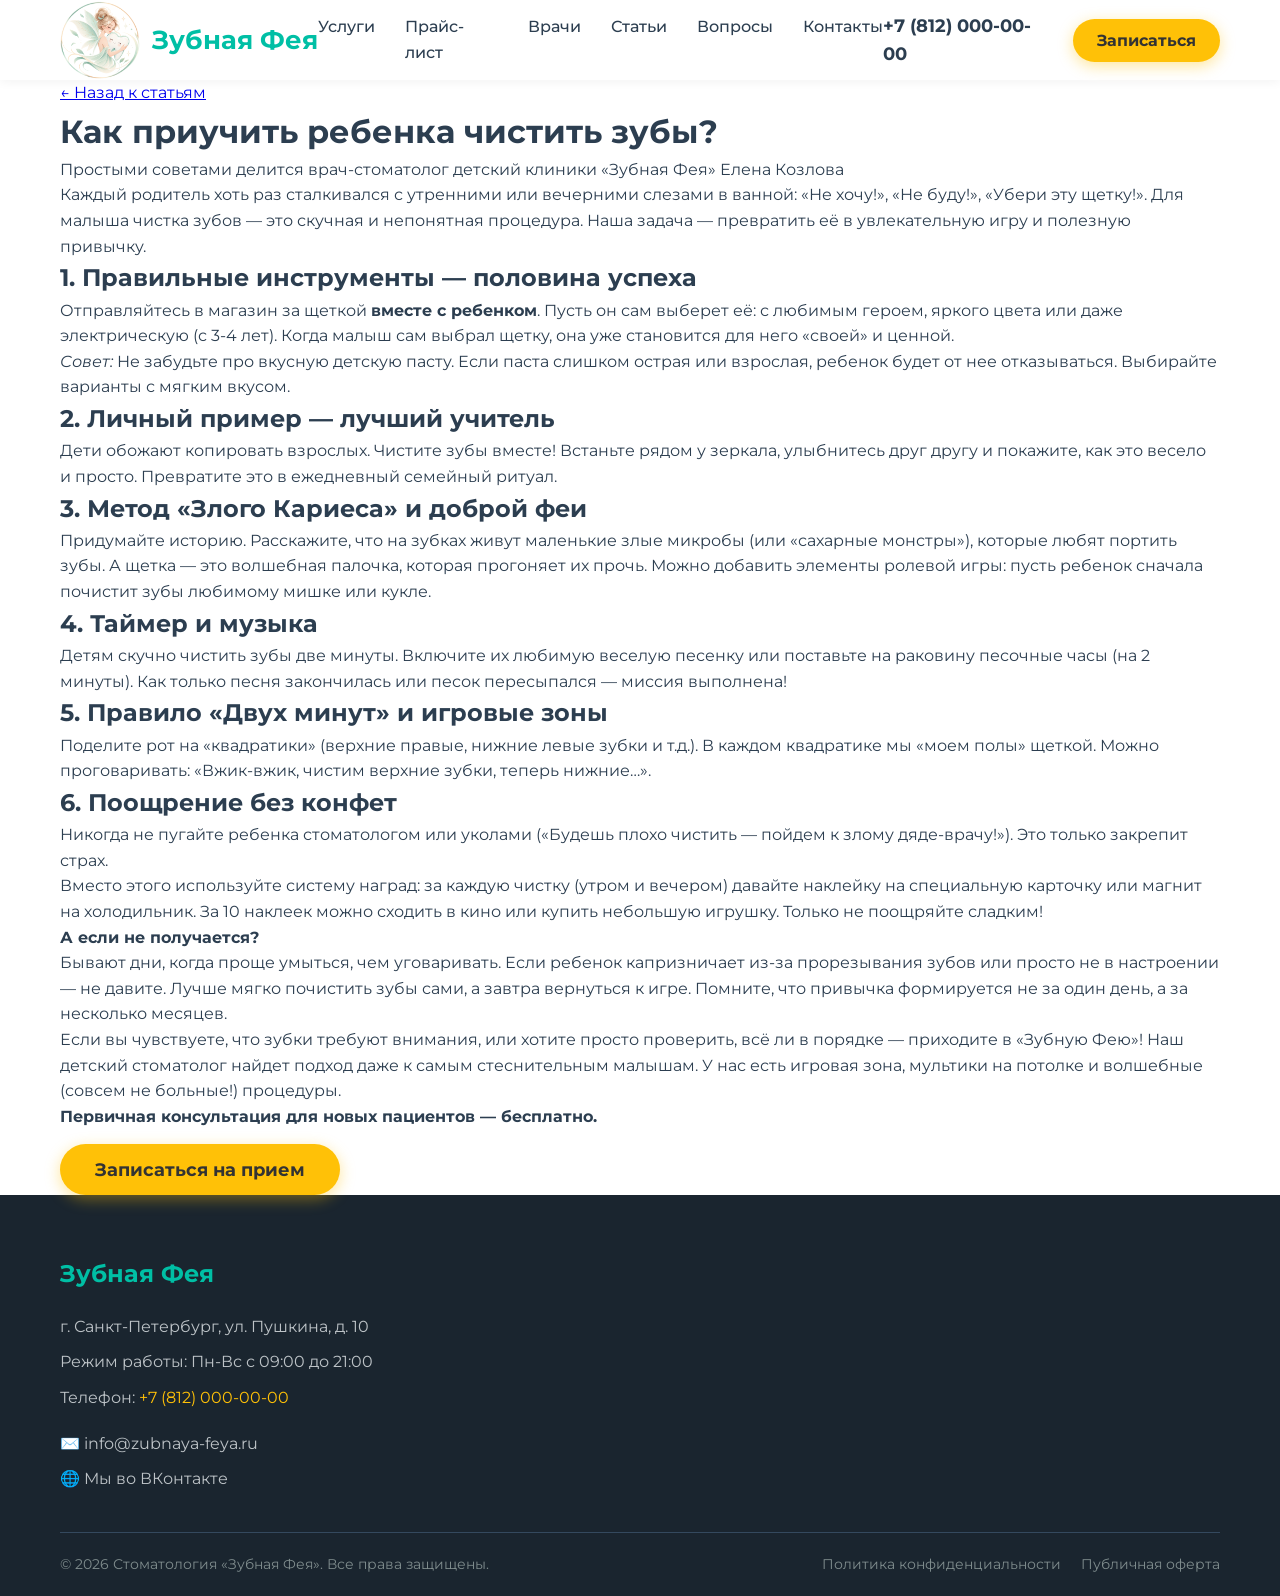
==== article-brush-teeth.html @ b99e87dc "Add files via upload" ====
<!DOCTYPE html>
<html lang="ru">
<head>
    <meta charset="UTF-8">
    <meta name="viewport" content="width=device-width, initial-scale=1.0">
    <meta name="description" content="Простые советы от детского стоматолога клиники «Зубная Фея»: как превратить чистку зубов в игру и привить ребенку полезную привычку.">
    <title>Как приучить ребенка чистить зубы? | Зубная Фея</title>
    
    <link rel="preconnect" href="https://fonts.googleapis.com">
    <link rel="preconnect" href="https://fonts.gstatic.com" crossorigin>
    <link href="https://fonts.googleapis.com/css2?family=Montserrat:wght@400;500;700&display=swap" rel="stylesheet">
    <link rel="stylesheet" href="css/style.css">
</head>
<body>

    <!-- ШАПКА САЙТА -->
    <header class="header">
        <div class="container header__container">
            <a href="index.html" class="logo">
                <img src="img/logo.png" alt="Логотип Зубная Фея" class="logo__img">
                <span class="logo__text">Зубная Фея</span>
            </a>
            <nav class="nav" id="navMenu">
                <ul class="nav__list">
                    <li><a href="index.html#services" class="nav__link">Услуги</a></li>
                    <li><a href="price.html" class="nav__link">Прайс-лист</a></li>
                    <li><a href="index.html#doctors" class="nav__link">Врачи</a></li>
                    <li><a href="index.html#blog" class="nav__link">Статьи</a></li>
                    <li><a href="index.html#faq" class="nav__link">Вопросы</a></li>
                    <li><a href="index.html#contacts" class="nav__link">Контакты</a></li>
                </ul>
            </nav>
            <div class="header__contacts">
                <a href="tel:+78120000000" class="phone">+7 (812) 000-00-00</a>
                <button class="btn btn--primary open-modal">Записаться</button>
            </div>
            <button class="burger" id="burger">
                <span></span><span></span><span></span>
            </button>
        </div>
    </header>

    <!-- ОСНОВНОЙ КОНТЕНТ СТАТЬИ -->
    <main class="article-page">
        <div class="container article-container">
            <div class="article-header">
                <a href="index.html#blog" class="back-link">← Назад к статьям</a>
                <h1 class="article-title">Как приучить ребенка чистить зубы?</h1>
                <p class="article-meta">Простыми советами делится врач-стоматолог детский клиники «Зубная Фея» Елена Козлова</p>
            </div>

            <article class="article-content">
                <p>Каждый родитель хоть раз сталкивался с утренними или вечерними слезами в ванной: «Не хочу!», «Не буду!», «Убери эту щетку!». Для малыша чистка зубов — это скучная и непонятная процедура. Наша задача — превратить её в увлекательную игру и полезную привычку.</p>

                <h2>1. Правильные инструменты — половина успеха</h2>
                <p>Отправляйтесь в магазин за щеткой <strong>вместе с ребенком</strong>. Пусть он сам выберет её: с любимым героем, яркого цвета или даже электрическую (с 3-4 лет). Когда малыш сам выбрал щетку, она уже становится для него «своей» и ценной.</p>
                <p><em>Совет:</em> Не забудьте про вкусную детскую пасту. Если паста слишком острая или взрослая, ребенок будет от нее отказываться. Выбирайте варианты с мягким вкусом.</p>

                <h2>2. Личный пример — лучший учитель</h2>
                <p>Дети обожают копировать взрослых. Чистите зубы вместе! Встаньте рядом у зеркала, улыбнитесь друг другу и покажите, как это весело и просто. Превратите это в ежедневный семейный ритуал.</p>

                <h2>3. Метод «Злого Кариеса» и доброй феи</h2>
                <p>Придумайте историю. Расскажите, что на зубках живут маленькие злые микробы (или «сахарные монстры»), которые любят портить зубы. А щетка — это волшебная палочка, которая прогоняет их прочь. Можно добавить элементы ролевой игры: пусть ребенок сначала почистит зубы любимому мишке или кукле.</p>

                <h2>4. Таймер и музыка</h2>
                <p>Детям скучно чистить зубы две минуты. Включите их любимую веселую песенку или поставьте на раковину песочные часы (на 2 минуты). Как только песня закончилась или песок пересыпался — миссия выполнена!</p>

                <h2>5. Правило «Двух минут» и игровые зоны</h2>
                <p>Поделите рот на «квадратики» (верхние правые, нижние левые зубки и т.д.). В каждом квадратике мы «моем полы» щеткой. Можно проговаривать: «Вжик-вжик, чистим верхние зубки, теперь нижние…».</p>

                <h2>6. Поощрение без конфет</h2>
                <p>Никогда не пугайте ребенка стоматологом или уколами («Будешь плохо чистить — пойдем к злому дяде-врачу!»). Это только закрепит страх.</p>
                <p>Вместо этого используйте систему наград: за каждую чистку (утром и вечером) давайте наклейку на специальную карточку или магнит на холодильник. За 10 наклеек можно сходить в кино или купить небольшую игрушку. Только не поощряйте сладким!</p>

                <blockquote>
                    <strong>А если не получается?</strong><br>
                    Бывают дни, когда проще умыться, чем уговаривать. Если ребенок капризничает из-за прорезывания зубов или просто не в настроении — не давите. Лучше мягко почистить зубы сами, а завтра вернуться к игре. Помните, что привычка формируется не за один день, а за несколько месяцев.
                </blockquote>

                <div class="article-cta">
                    <p>Если вы чувствуете, что зубки требуют внимания, или хотите просто проверить, всё ли в порядке — приходите в «Зубную Фею»! Наш детский стоматолог найдет подход даже к самым стеснительным малышам. У нас есть игровая зона, мультики на потолке и волшебные (совсем не больные!) процедуры.</p>
                    <p><strong>Первичная консультация для новых пациентов — бесплатно.</strong></p>
                    <button class="btn btn--primary btn--large open-modal" style="margin-top: 15px;">Записаться на прием</button>
                </div>
            </article>
        </div>
    </main>

    <!-- ПОДВАЛ САЙТА -->
    <footer class="footer" id="contacts">
        <div class="container footer__container">
            <div class="footer__info">
                <h2>Зубная Фея</h2>
                <p>г. Санкт-Петербург, ул. Пушкина, д. 10</p>
                <p>Режим работы: Пн-Вс с 09:00 до 21:00</p>
                <p>Телефон: <a href="tel:+78120000000">+7 (812) 000-00-00</a></p>
                <div class="footer__socials">
                    <a href="mailto:info@zubnaya-feya.ru">✉️ info@zubnaya-feya.ru</a>
                    <a href="https://vk.com/zubnaya_feya_spb" target="_blank">🌐 Мы во ВКонтакте</a>
                </div>
            </div>
            <div class="footer__bottom">
                <p>&copy; 2026 Стоматология «Зубная Фея». Все права защищены.</p>
                <div class="footer__links">
                    <a href="privacy.html">Политика конфиденциальности</a>
                    <a href="offer.html">Публичная оферта</a>
                </div>
            </div>
        </div>
    </footer>

    <!-- МОДАЛЬНОЕ ОКНО -->
    <div class="modal" id="modal">
        <div class="modal__content">
            <span class="modal__close" id="closeModal">&times;</span>
            <h2 class="modal__title" id="modalTitle">Запись на прием</h2>
            <p class="modal__text">Выберите удобную дату и время для визита.</p>
            <form class="form" id="appointmentForm">
                <input type="text" id="patientName" placeholder="Ваше имя" required class="form__input">
                <input type="tel" id="patientPhone" placeholder="Ваш телефон" required class="form__input">
                <label for="bookingDate" style="font-size: 0.9rem; font-weight: 500; margin-top: 10px;">Выберите дату:</label>
                <input type="date" id="bookingDate" required class="form__input">
                <label style="font-size: 0.9rem; font-weight: 500; margin-top: 10px;">Выберите время:</label>
                <div class="time-slots" id="timeSlots"></div>
                <input type="hidden" id="selectedTime" required>
                <button type="submit" class="btn btn--primary" style="margin-top: 20px;">Отправить заявку</button>
                <p class="form__policy">Нажимая кнопку, вы соглашаетесь с политикой конфиденциальности.</p>
            </form>
        </div>
    </div>

    <script src="js/script.js"></script>
</body>
</html>
---- css/style.css ----
/* =========================================
   БАЗОВЫЕ НАСТРОЙКИ И ПЕРЕМЕННЫЕ
   ========================================= */
* {
    margin: 0;
    padding: 0;
    box-sizing: border-box;
    font-family: 'Montserrat', sans-serif;
}

:root {
    --primary: #00bfa5; /* Бирюзовый */
    --primary-dark: #008e76;
    --accent: #ffc107; /* Желтый */
    --text: #2c3e50;
    --text-light: #666;
    --bg-light: #f4f9f9;
}

body {
    color: var(--text);
    line-height: 1.6;
    background-color: #fff;
}

.container {
    max-width: 1200px;
    margin: 0 auto;
    padding: 0 20px;
}

/* =========================================
   ТИПОГРАФИКА И КНОПКИ
   ========================================= */
.section-title {
    text-align: center;
    font-size: 2.5rem;
    margin-bottom: 40px;
    color: var(--text);
}

.section-title::after {
    content: '';
    display: block;
    width: 60px;
    height: 4px;
    background: var(--accent);
    margin: 15px auto 0;
    border-radius: 2px;
}

.accent {
    color: var(--primary);
}

.btn {
    display: inline-block;
    padding: 12px 24px;
    border: none;
    border-radius: 30px;
    cursor: pointer;
    font-weight: 700;
    text-decoration: none;
    transition: all 0.3s ease;
    font-size: 1rem;
}

.btn--primary {
    background-color: var(--accent);
    color: #333;
    box-shadow: 0 4px 15px rgba(255, 193, 7, 0.4);
}

.btn--primary:hover {
    background-color: #e0a800;
    transform: translateY(-2px);
    box-shadow: 0 6px 20px rgba(255, 193, 7, 0.6);
}

.btn--large {
    padding: 15px 35px;
    font-size: 1.1rem;
}

/* =========================================
   ШАПКА САЙТА
   ========================================= */
.header {
    background-color: #fff;
    box-shadow: 0 2px 10px rgba(0,0,0,0.05);
    position: sticky;
    top: 0;
    z-index: 100;
}

.header__container {
    display: flex;
    justify-content: space-between;
    align-items: center;
    height: 80px;
}

/* Логотип (картинка) */
.logo {
    display: flex;
    align-items: center;
    gap: 12px;
    text-decoration: none;
}
.logo__img {
    width: 80px;
    height: 80px;
    object-fit: contain;
}
.logo__text {
    font-size: 1.6rem;
    font-weight: 700;
    color: var(--primary);
    white-space: nowrap;
}

.nav__list {
    display: flex;
    list-style: none;
    gap: 30px;
}

.nav__link {
    text-decoration: none;
    color: var(--text);
    font-weight: 500;
    transition: color 0.3s;
}

.nav__link:hover {
    color: var(--primary);
}

.header__contacts {
    display: flex;
    align-items: center;
    gap: 20px;
}

.phone {
    text-decoration: none;
    color: var(--text);
    font-weight: 700;
    font-size: 1.1rem;
}

.phone:hover {
    color: var(--primary);
}

.burger {
    display: none;
    background: none;
    border: none;
    cursor: pointer;
    flex-direction: column;
    gap: 5px;
}

.burger span {
    display: block;
    width: 25px;
    height: 3px;
    background-color: var(--primary);
    transition: 0.3s;
}

/* =========================================
   БАННЕР (HERO)
   ========================================= */
.hero {
    background: linear-gradient(135deg, var(--bg-light) 0%, #e0f2f1 100%);
    padding: 80px 0;
}

.hero__container {
    display: flex;
    align-items: center;
    justify-content: space-between;
    gap: 50px;
}

.hero__title {
    font-size: 3.5rem;
    line-height: 1.2;
    margin-bottom: 20px;
    color: #1a252f;
}

.hero__subtitle {
    font-size: 1.2rem;
    margin-bottom: 30px;
    color: var(--text-light);
    max-width: 500px;
}

.hero__notice {
    margin-top: 15px;
    font-size: 0.9rem;
    color: var(--text-light);
}

.hero__image img {
    max-width: 100%;
    border-radius: 30px;
    box-shadow: 0 15px 30px rgba(0, 191, 165, 0.2);
}

/* =========================================
   ПРЕИМУЩЕСТВА
   ========================================= */
.features {
    padding: 80px 0;
    background-color: #fff;
}

.features__grid {
    display: grid;
    grid-template-columns: repeat(auto-fit, minmax(300px, 1fr));
    gap: 30px;
}

.feature-card {
    background: var(--bg-light);
    padding: 40px 30px;
    border-radius: 20px;
    text-align: center;
    transition: transform 0.3s;
    border-bottom: 4px solid var(--primary);
}

.feature-card:hover {
    transform: translateY(-10px);
}

.feature-card__icon {
    font-size: 3rem;
    margin-bottom: 20px;
}

.feature-card h3 {
    margin-bottom: 15px;
    color: var(--primary);
}

/* =========================================
   УСЛУГИ (С КАРТИНКАМИ)
   ========================================= */
.services {
    padding: 80px 0;
    background-color: var(--bg-light);
}

.services__grid {
    display: grid;
    grid-template-columns: repeat(auto-fit, minmax(250px, 1fr));
    gap: 30px;
}

.service-card {
    background: #fff;
    padding: 30px;
    border-radius: 15px;
    box-shadow: 0 5px 20px rgba(0,0,0,0.05);
    display: flex;
    flex-direction: column;
    align-items: flex-start; /* Выравнивание по левому краю */
}

/* Иконки в услугах */
.service-icon-img {
    width: 64px;
    height: 64px;
    object-fit: contain;
    margin-bottom: 20px;
}

.service-card h3 {
    color: var(--primary);
    margin-bottom: 15px;
}

.service-card p {
    flex-grow: 1;
    margin-bottom: 20px;
    color: var(--text-light);
}

.price {
    font-size: 1.3rem;
    font-weight: 700;
    color: var(--text);
    background: var(--accent);
    padding: 5px 15px;
    border-radius: 20px;
}

/* =========================================
   ВРАЧИ (ЖЕСТКАЯ ФИКСАЦИЯ РАЗМЕРОВ)
   ========================================= */
.doctors {
    padding: 80px 0;
}

.doctors__grid {
    display: grid;
    grid-template-columns: repeat(auto-fit, minmax(280px, 1fr));
    gap: 30px;
}

.doctor-card {
    display: flex;
    flex-direction: column;
    align-items: center; /* Центрируем контент */
    height: 100%; /* Карточки одной высоты */
    text-align: center;
    background: #fff;
    padding: 30px 20px; /* Чуть больше отступов для красоты */
    border-radius: 20px;
    box-shadow: 0 5px 20px rgba(0,0,0,0.05);
}

/* Картинка врача (строго 150х150) */
.doctor-card img {
    width: 150px;
    height: 150px;
    object-fit: cover;
    border-radius: 50%;
    margin-bottom: 20px;
    border: 4px solid var(--primary);
    flex-shrink: 0; /* Запрет на сжатие/растягивание */
}

.doctor-card h3 {
    margin-bottom: 10px;
    font-size: 1.2rem;
}

.doctor-card p {
    flex-grow: 1; /* Растягивает описание, выталкивая кнопку вниз */
    color: var(--text-light);
    font-size: 0.9rem;
    margin-bottom: 15px;
}

.doc-link {
    display: inline-block;
    margin-bottom: 15px;
    font-size: 0.85rem;
    color: var(--primary);
    text-decoration: none;
    border-bottom: 1px dashed var(--primary);
    transition: all 0.3s ease;
    padding-bottom: 2px;
}

.doc-link:hover {
    color: var(--primary-dark);
    border-bottom-style: solid;
}

.btn-book {
    margin-top: auto; /* Прижимает кнопку к полу карточки */
    width: 100%;
    padding: 10px;
    font-size: 0.9rem;
}

/* =========================================
   СТАТЬИ (БЛОГ)
   ========================================= */
.blog {
    padding: 80px 0;
    background-color: #fff;
}
.blog__grid {
    display: grid;
    grid-template-columns: repeat(auto-fit, minmax(300px, 1fr));
    gap: 30px;
}
.blog-card {
    background: var(--bg-light);
    border-radius: 15px;
    overflow: hidden;
    box-shadow: 0 5px 20px rgba(0,0,0,0.05);
    transition: transform 0.3s;
}
.blog-card:hover {
    transform: translateY(-5px);
}
.blog-card img {
    width: 100%;
    height: 200px;
    object-fit: cover;
}
.blog-card__content {
    padding: 25px;
}
.blog-card__content h3 {
    color: var(--text);
    margin-bottom: 10px;
    font-size: 1.2rem;
}
.blog-card__content p {
    color: var(--text-light);
    font-size: 0.9rem;
    margin-bottom: 15px;
}
.read-more {
    color: var(--primary);
    text-decoration: none;
    font-weight: 700;
    font-size: 0.9rem;
}

/* =========================================
   FAQ (АККОРДЕОН)
   ========================================= */
.faq {
    padding: 80px 0;
    background-color: var(--bg-light);
}
.faq__list {
    max-width: 800px;
    margin: 0 auto;
}
.faq-item {
    background: #fff;
    margin-bottom: 15px;
    border-radius: 10px;
    box-shadow: 0 2px 10px rgba(0,0,0,0.05);
}
.faq-item summary {
    padding: 20px;
    font-weight: 700;
    cursor: pointer;
    list-style: none;
    position: relative;
    color: var(--text);
    transition: color 0.3s;
}
.faq-item summary::-webkit-details-marker { display: none; }
.faq-item summary::after {
    content: '+';
    position: absolute;
    right: 20px;
    font-size: 1.5rem;
    color: var(--primary);
    transition: transform 0.3s;
}
.faq-item[open] summary::after {
    content: '−';
    transform: rotate(180deg);
}
.faq-item[open] summary {
    color: var(--primary);
    border-bottom: 1px solid #eee;
}
.faq-item p {
    padding: 20px;
    color: var(--text-light);
    font-size: 0.95rem;
}

/* =========================================
   ПОДВАЛ (FOOTER)
   ========================================= */
.footer {
    background-color: #1a252f;
    color: #fff;
    padding: 60px 0 20px;
}
.footer__container {
    display: flex;
    flex-direction: column;
    gap: 40px;
}
.footer__info h2 {
    color: var(--primary);
    margin-bottom: 20px;
}
.footer__info p {
    margin-bottom: 10px;
    color: #bdc3c7;
}
.footer__info a {
    color: var(--accent);
    text-decoration: none;
}
.footer__socials {
    display: flex;
    flex-direction: column;
    gap: 10px;
    margin-top: 20px;
}
.footer__socials a {
    color: #bdc3c7;
    text-decoration: none;
    transition: color 0.3s;
}
.footer__socials a:hover { color: var(--primary); }

.footer__bottom {
    border-top: 1px solid #34495e;
    padding-top: 20px;
    display: flex;
    justify-content: space-between;
    color: #7f8c8d;
    font-size: 0.9rem;
}
.footer__links { display: flex; gap: 20px; }
.footer__links a { color: #7f8c8d; text-decoration: none; }
.footer__links a:hover { color: var(--primary); }

/* =========================================
   МОДАЛЬНОЕ ОКНО И ВЫБОР ВРЕМЕНИ
   ========================================= */
.modal {
    display: none;
    position: fixed;
    top: 0; left: 0; width: 100%; height: 100%;
    background: rgba(0,0,0,0.6);
    z-index: 1000;
    align-items: center;
    justify-content: center;
    backdrop-filter: blur(5px);
}
.modal.active { display: flex; }
.modal__content {
    background: #fff;
    padding: 40px;
    border-radius: 20px;
    max-width: 450px;
    width: 90%;
    position: relative;
    animation: slideUp 0.3s ease;
    max-height: 90vh;
    overflow-y: auto; /* Если контента много, будет скролл */
}
@keyframes slideUp {
    from { transform: translateY(50px); opacity: 0; }
    to { transform: translateY(0); opacity: 1; }
}
.modal__close {
    position: absolute;
    top: 15px; right: 20px;
    font-size: 1.8rem;
    cursor: pointer;
    color: #999;
}
.modal__title { margin-bottom: 10px; color: var(--primary); }
.modal__text { margin-bottom: 25px; color: var(--text-light); font-size: 0.95rem; }
.form { display: flex; flex-direction: column; gap: 15px; }
.form__input {
    padding: 15px;
    border: 2px solid #eee;
    border-radius: 10px;
    font-size: 1rem;
    font-family: inherit;
}
.form__input:focus { outline: none; border-color: var(--primary); }

/* Сетка времени */
.time-slots {
    display: flex;
    flex-wrap: wrap;
    gap: 10px;
    margin-bottom: 10px;
    margin-top: 5px;
}
.time-slot-btn {
    padding: 10px 15px;
    border: 2px solid #e0e0e0;
    background-color: #fff;
    border-radius: 10px;
    cursor: pointer;
    font-size: 0.9rem;
    font-family: inherit;
    font-weight: 500;
    color: var(--text);
    transition: all 0.2s ease;
}
.time-slot-btn:hover {
    border-color: var(--primary);
    color: var(--primary);
    background-color: var(--bg-light);
}
.time-slot-btn.selected {
    background-color: var(--primary) !important;
    color: #fff !important;
    border-color: var(--primary) !important;
    box-shadow: 0 4px 10px rgba(0, 191, 165, 0.3);
}
.form__policy { font-size: 0.75rem; color: #999; text-align: center; margin-top: 10px; }

/* =========================================
   АДАПТИВНОСТЬ (МОБИЛЬНЫЕ)
   ========================================= */
@media (max-width: 900px) {
    .hero__title { font-size: 2.5rem; }
    .hero__container { flex-direction: column; text-align: center; }
    .hero__subtitle { margin: 0 auto 30px; }
    
    .nav {
        display: none;
        position: absolute;
        top: 80px; left: 0; width: 100%;
        background: #fff;
        padding: 20px;
        box-shadow: 0 10px 10px rgba(0,0,0,0.1);
    }
    .nav.active { display: block; }
    .nav__list { flex-direction: column; align-items: center; gap: 15px; }
    .header__contacts { display: none; }
    .burger { display: flex; }
    
    .footer__bottom { flex-direction: column; gap: 10px; text-align: center; }
}
/* Стили для прайс-листа */
.price-table {
    width: 100%;
    border-collapse: collapse;
    margin: 20px 0;
    font-size: 1rem;
    background: #fff;
    box-shadow: 0 4px 15px rgba(0,0,0,0.05);
    border-radius: 10px;
    overflow: hidden;
}
.price-table th, .price-table td {
    padding: 15px 20px;
    text-align: left;
    border-bottom: 1px solid #e0e0e0;
}
.price-table th {
    background-color: #00bfa5;
    color: white;
    font-weight: 700;
    text-transform: uppercase;
    letter-spacing: 0.5px;
}
.price-table td:last-child {
    font-weight: 700;
    color: #ffc107; /* Желтый акцент для цены */
    text-align: right;
    white-space: nowrap;
}
.price-table td:first-child {
    color: #888;
    width: 80px;
}
.category-row td {
    background-color: #f4f9f9;
    color: #00bfa5;
    font-weight: 700;
    font-size: 1.1rem;
}
.price-table tbody tr:hover {
    background-color: #fafafa;
}

/* Адаптивность для таблицы на мобильных */
@media (max-width: 768px) {
    .price-table th, .price-table td {
        padding: 10px;
        font-size: 0.9rem;
    }
}
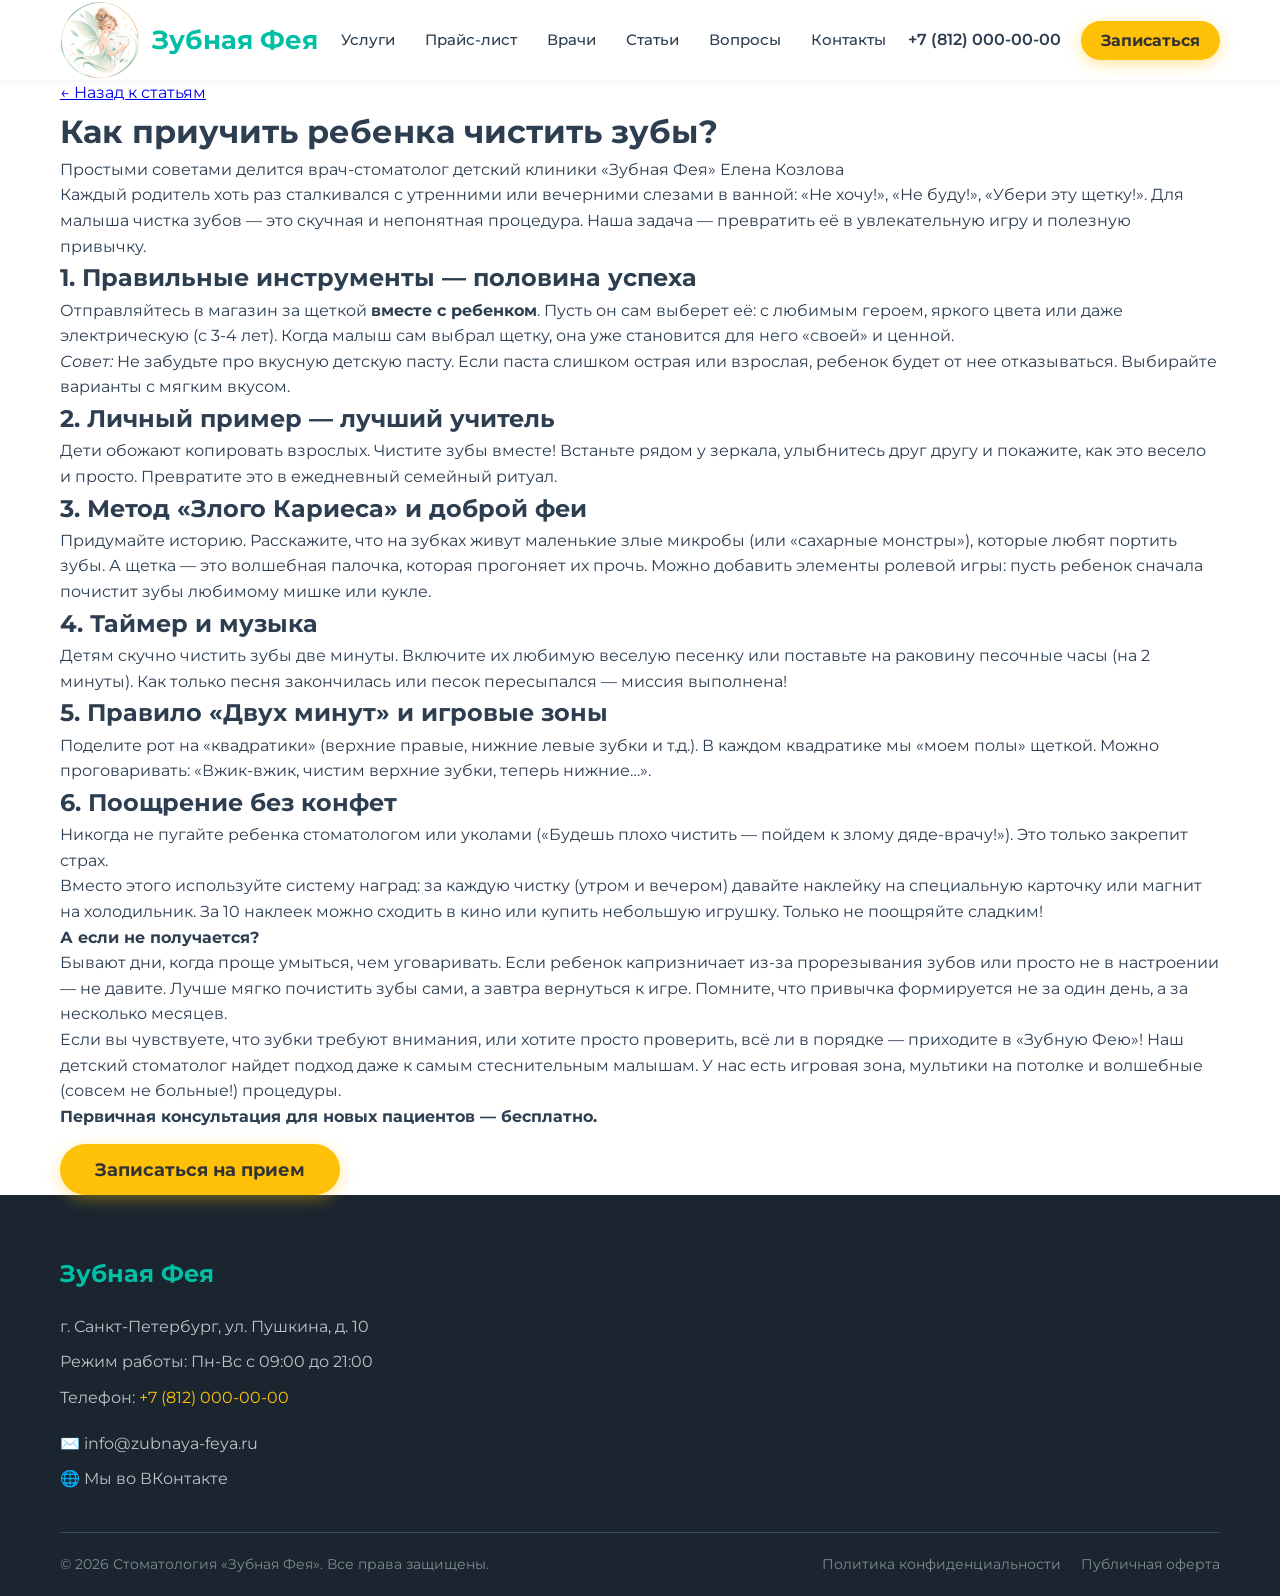
==== commit 502235e5: "Update article-brush-teeth.html" ====
--- a/article-brush-teeth.html
+++ b/article-brush-teeth.html
@@ -130,5 +130,24 @@
     </div>
 
     <script src="js/script.js"></script>
+        <!-- ПОДКЛЮЧЕНИЕ СКРИПТОВ -->
+    <script src="js/script.js"></script>
+
+    <!-- Yandex.Metrika counter -->
+    <script type="text/javascript">
+        (function(m,e,t,r,i,k,a){
+            m[i]=m[i]||function(){(m[i].a=m[i].a||[]).push(arguments)};
+            m[i].l=1*new Date();
+            for (var j = 0; j < document.scripts.length; j++) {if (document.scripts[j].src === r) { return; }}
+            k=e.createElement(t),a=e.getElementsByTagName(t)[0],k.async=1,k.src=r,a.parentNode.insertBefore(k,a)
+        })(window, document,'script','https://mc.yandex.ru/metrika/tag.js?id=113852204', 'ym');
+
+        ym(113852204, 'init', {ssr:true, webvisor:true, clickmap:true, ecommerce:"dataLayer", referrer: document.referrer, url: location.href, accurateTrackBounce:true, trackLinks:true});
+    </script>
+    <noscript><div><img src="https://mc.yandex.ru/watch/113852204" style="position:absolute; left:-9999px;" alt="" /></div></noscript>
+    <!-- /Yandex.Metrika counter -->
+
 </body>
-</html>+</html>
+</body>
+</html>
--- a/css/style.css
+++ b/css/style.css
@@ -170,6 +170,34 @@
     transition: 0.3s;
 }
 
+/* Делаем так, чтобы элементы шапки не переносились на новую строку */
+.header__container {
+    display: flex;
+    justify-content: space-between;
+    align-items: center;
+    flex-wrap: nowrap; /* Запрещаем перенос */
+    gap: 15px;
+}
+
+/* Уменьшаем шрифт меню, чтобы оно влезло */
+.nav__link {
+    font-size: 0.95rem; /* Чуть меньше шрифт */
+    white-space: nowrap; /* Запрещаем перенос слов (Прайс-лист в одну строку) */
+}
+
+/* Телефон тоже не должен съезжать */
+.phone {
+    font-size: 1rem;
+    white-space: nowrap; /* Телефон всегда в одну строку */
+    font-weight: 600;
+}
+
+/* Кнопка "Записаться" не должна сжиматься */
+.header__contacts .btn {
+    white-space: nowrap;
+    padding: 10px 20px;
+}
+
 /* =========================================
    БАННЕР (HERO)
    ========================================= */
@@ -248,6 +276,21 @@
     color: var(--primary);
 }
 
+/* Стили для иконок в преимуществах */
+.feature-icon-img {
+    width: 80px !important;   /* Жестко задаем ширину 80 пикселей */
+    height: 80px !important;  /* Жестко задаем высоту 80 пикселей */
+    object-fit: contain;      /* Чтобы картинка не сплющилась */
+    margin: 0 auto 20px;      /* Центрируем по горизонтали и даем отступ снизу */
+    display: block;           /* Выстраиваем как блок для центрирования */
+}
+
+/* Если вдруг текст в карточках преимуществ съехал, убедись, что он по центру */
+.feature-card {
+    text-align: center;
+    /* ... остальные твои стили для карточки ... */
+}
+
 /* =========================================
    УСЛУГИ (С КАРТИНКАМИ)
    ========================================= */
@@ -262,42 +305,60 @@
     gap: 30px;
 }
 
+/* Меняем фон карточки на светло-бирюзовый и центрируем текст */
 .service-card {
-    background: #fff;
-    padding: 30px;
+    background-color: #e0f7fa; /* Светло-бирюзовый фон (иконки будут лучше видны) */
+    text-align: center;        /* Выравниваем ВСЁ содержимое по центру */
+    padding: 30px 20px;
     border-radius: 15px;
-    box-shadow: 0 5px 20px rgba(0,0,0,0.05);
     display: flex;
     flex-direction: column;
-    align-items: flex-start; /* Выравнивание по левому краю */
+    align-items: center;       /* Центрируем элементы внутри */
+    transition: transform 0.3s;
+}
+
+.service-card:hover {
+    transform: translateY(-5px);
+    box-shadow: 0 10px 25px rgba(0,0,0,0.1);
 }
 
 /* Иконки в услугах */
+/* Стили для иконок в карточках услуг */
+/* Увеличиваем иконки */
 .service-icon-img {
-    width: 64px;
-    height: 64px;
+    width: 120px;             /* Увеличили размер (было 80px) */
+    height: 120px;
     object-fit: contain;
-    margin-bottom: 20px;
-}
-
+    margin-bottom: 20px;      /* Отступ от иконки до заголовка */
+}
+
+/* Выравниваем заголовки (названия услуг) */
 .service-card h3 {
-    color: var(--primary);
+    font-size: 1.3rem;
+    color: #00897b;           /* Сделал цвет темнее для контраста с фоном */
     margin-bottom: 15px;
-}
-
+    min-height: 3.5rem;       /* Фиксируем высоту заголовка, чтобы кнопки "от 3 500" стояли на одном уровне */
+    display: flex;
+    align-items: center;
+    justify-content: center;
+}
+
+/* Описание услуги */
 .service-card p {
-    flex-grow: 1;
-    margin-bottom: 20px;
-    color: var(--text-light);
-}
-
+    color: #555;
+    font-size: 0.95rem;
+    margin-bottom: 25px;
+    flex-grow: 1;             /* Растягиваем текст, чтобы цены были прижаты к низу */
+}
+
+/* Кнопка с ценой */
 .price {
-    font-size: 1.3rem;
-    font-weight: 700;
-    color: var(--text);
-    background: var(--accent);
-    padding: 5px 15px;
-    border-radius: 20px;
+    background-color: #ffc107; /* Оставляем желтой */
+    color: #333;
+    padding: 10px 25px;
+    border-radius: 30px;
+    font-weight: 700;
+    display: inline-block;
 }
 
 /* =========================================
